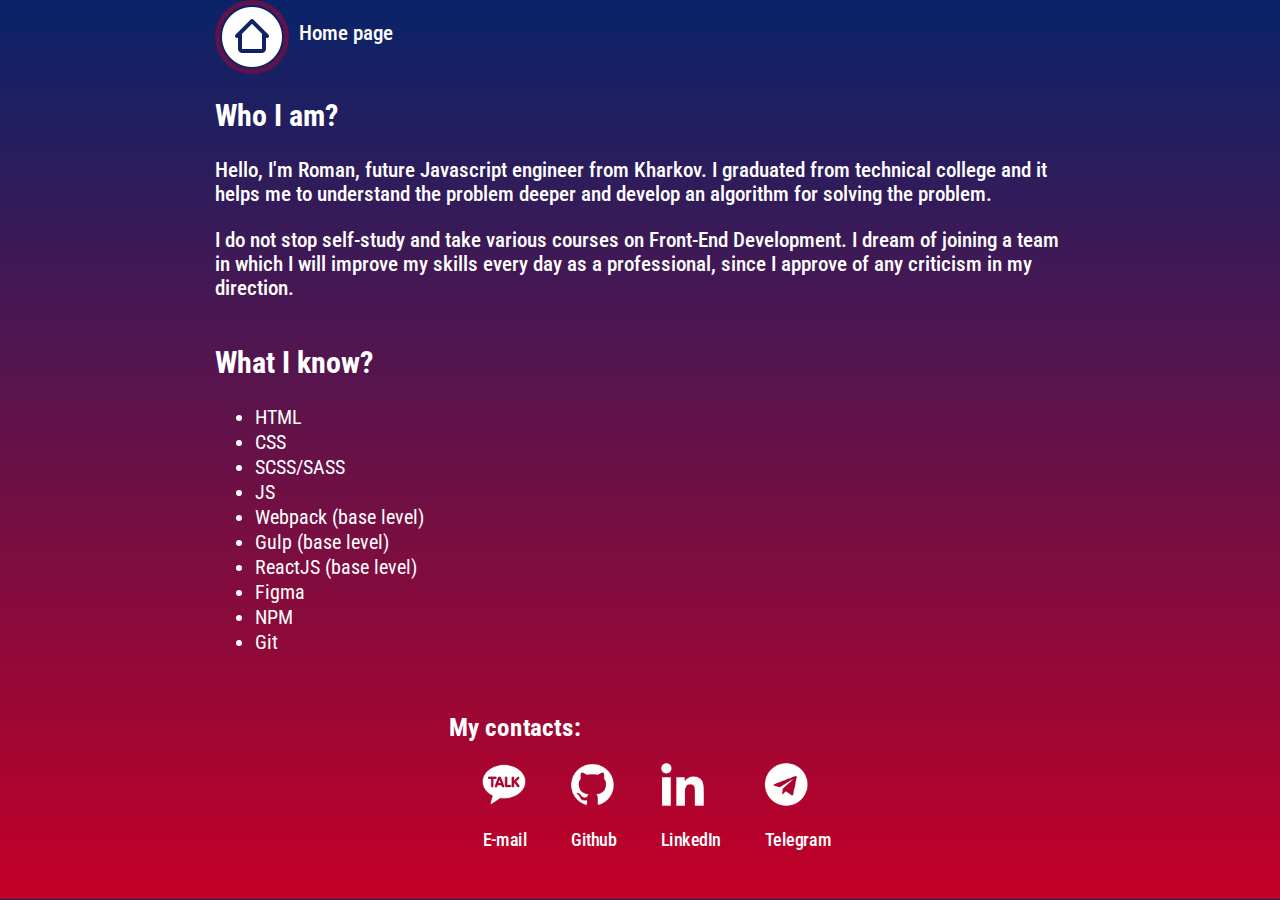
==== about.html @ 1971a9dc "Init commit" ====
<!DOCTYPE html>
<html lang="en">
	<head>
		<meta charset="UTF-8" />
		<meta http-equiv="X-UA-Compatible" content="IE=edge" />
		<meta name="viewport" content="width=device-width, initial-scale=1.0" />
		<title>Roman's Blog | About</title>
		<link rel="shortcut icon" href="img/addressbook.png" type="image/x-icon" />
		<link href="https://fonts.googleapis.com" />
		<link href="https://fonts.gstatic.com" crossorigin />
		<link
			href="https://fonts.googleapis.com/css2?family=Roboto+Condensed:wght@300;400;700&display=swap"
			rel="stylesheet"
		/>
		<link rel="stylesheet" href="css/media.css" />
		<link rel="stylesheet" href="css/normalize.css" />
		<link rel="stylesheet" href="css/style.css" />
	</head>
	<body>
		<div class="container">
			<div class="return__link">
				<a href="index.html">
					<img class="home" src="img/home.png" alt="Link for return" />
					<p>Home page</p>
				</a>
			</div>
			<section class="whoiam">
				<!--  &#129300 -->
				<h2>Who I am?</h2>
				<p>
					Hello, I'm Roman, future Javascript engineer from Kharkov. I graduated
					from technical college and it helps me to understand the problem
					deeper and develop an algorithm for solving the problem.
				</p>
				<p>
					I do not stop self-study and take various courses on Front-End
					Development. I dream of joining a team in which I will improve my
					skills every day as a professional, since I approve of any criticism
					in my direction.
				</p>
			</section>
			<section class="whatiknow">
				<!-- &#129325 -->
				<h2>What I know?</h2>
				<ul class="skills">
					<li>HTML</li>
					<li>CSS</li>
					<li>SCSS/SASS</li>
					<li>JS</li>
					<li>Webpack (base level)</li>
					<li>Gulp (base level)</li>
					<li>ReactJS (base level)</li>
					<li>Figma</li>
					<li>NPM</li>
					<li>Git</li>
				</ul>
			</section>
			<section class="contacts2">
				<div class="heading">
					<h2>My contacts:</h2>
				</div>
				<ul class="links">
					<li class="link">
						<a
							href="mailto:romantsdev@gmail.com"
							target="_blank"
							rel="noopener noreferrer"
						>
							<img class="link__img" src="img/email.png" alt="email" />
							<p>E-mail</p></a
						>
					</li>
					<li class="link">
						<a
							href="https://github.com/roman-tsekhmistro"
							target="_blank"
							rel="noopener noreferrer"
						>
							<img class="link__img" src="img/github.png" alt="github" />
							<p>Github</p></a
						>
					</li>
					<li class="link">
						<a
							href="https://www.linkedin.com/in/roman-tsekhmistro-02298920a/"
							target="_blank"
							rel="noopener noreferrer"
						>
							<img class="link__img" src="img/linkedin.png" alt="linkedIn" />
							<p>LinkedIn</p></a
						>
					</li>
					<li class="link">
						<a
							href="https://t.me/roman_tsekhmistro"
							target="_blank"
							rel="noopener noreferrer"
						>
							<img class="link__img" src="img/telegram.png" alt="telegram" />
							<p>Telegram</p></a
						>
					</li>
				</ul>
			</section>
		</div>
	</body>
</html>
---- css/media.css ----
@media (max-width: 780px) {}
---- css/style.css ----
:root {
	--text-color: #fff;
}

* {
	box-sizing: border-box;
	-webkit-box-sizing: border-box;
}

body {
	background-image: linear-gradient(0deg, rgba(194, 0, 39, 1) 0.8%, rgba(10, 35, 104, 1) 99.4%);
	font-family: 'Roboto Condensed',
		sans-serif;
	color: var(--text-color);
	font-size: 16px;
}

h1 {
	font-size: 36px;
	color: var(--text-color);
	font-weight: 700;
}

h2 {
	font-size: 30px;
}

p {
	font-size: 21px;
	font-weight: 500;
}

a {
	color: var(--text-color);
	text-decoration: none;
	font-size: 30px;
}

a:hover {
	text-decoration: underline;
}

.container {
	width: 850px;
	margin: 0 auto;
	display: flex;
	flex-direction: column;
	justify-content: center;
}


.profile {
	display: flex;
	justify-content: space-around;
	align-items: center;
	height: 350px;
}

.avatar__img {
	height: 250px;
	width: 250px;
	border-radius: 50%;
	border: 7px solid #5f134a;
}

.contacts {
	display: flex;
	flex-direction: column;
	justify-content: center;
	align-items: center;
}

.links {
	width: 450px;
	display: flex;
	justify-content: space-between;
	align-items: center;
	list-style: none;
}

.link__img {
	max-height: 50px;
	max-width: 50px;
}

.link .info__text {
	margin: 30px 0 0 75px;
}

.transition__link {
	color: rgb(255, 181, 181);
	font-weight: 600;
	transition: all .3s;
}

.transition__link:hover {
	color: #fff;
	text-decoration: underline;
}

.return__link a {
	display: flex;
	flex-direction: row;
}

.return__link a:hover .home {
	transform: scale(1.15);
}

.skills {
	font-size: 20px;
	line-height: 25px;
}

.home {
	border: 5px solid #5f134a;
	border-radius: 60%;
	margin-right: 10px;
	transition: all .3s;
}

.contacts2 {
	margin: 0 auto;
	transform: scale(0.85);
}
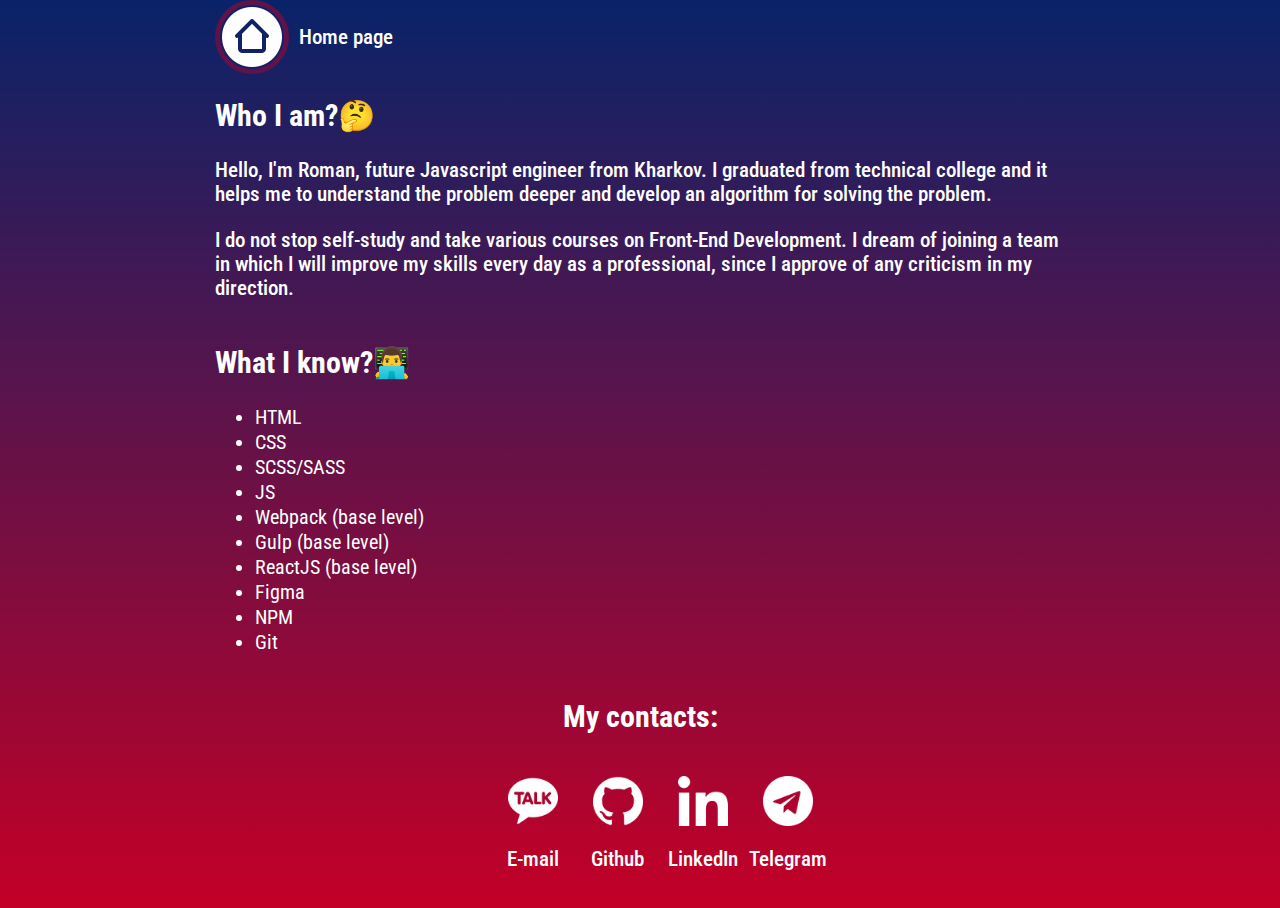
==== commit f4b414f4: "final form" ====
--- a/about.html
+++ b/about.html
@@ -25,8 +25,7 @@
 				</a>
 			</div>
 			<section class="whoiam">
-				<!--  &#129300 -->
-				<h2>Who I am?</h2>
+				<h2>Who I am?&#129300</h2>
 				<p>
 					Hello, I'm Roman, future Javascript engineer from Kharkov. I graduated
 					from technical college and it helps me to understand the problem
@@ -40,8 +39,7 @@
 				</p>
 			</section>
 			<section class="whatiknow">
-				<!-- &#129325 -->
-				<h2>What I know?</h2>
+				<h2>What I know?👨‍💻</h2>
 				<ul class="skills">
 					<li>HTML</li>
 					<li>CSS</li>
@@ -55,7 +53,7 @@
 					<li>Git</li>
 				</ul>
 			</section>
-			<section class="contacts2">
+			<section class="contacts">
 				<div class="heading">
 					<h2>My contacts:</h2>
 				</div>
--- a/css/media.css
+++ b/css/media.css
@@ -1 +1,59 @@
-@media (max-width: 780px) {}+@media (max-width: 780px) {
+	.container {
+		padding: 0 25px;
+	}
+}
+
+@media (max-width: 400px) {
+	.home {
+		height: 50px;
+	}
+
+	.heading h2 {
+		font-size: 24px;
+	}
+
+	.info__text h1 {
+		font-size: 28px;
+	}
+
+	.info__text p {
+		font-size: 18px;
+		line-height: 24px;
+	}
+
+	.container {
+		padding-top: 10px;
+	}
+
+	.profile {
+		display: flex;
+		flex-direction: column;
+	}
+
+	.links {
+		padding: 0;
+	}
+
+	.link a p {
+		margin-top: 5px;
+	}
+
+	.link__img {
+		height: 30px;
+	}
+
+	a p {
+		font-size: 15px;
+	}
+
+	.return__link a p {
+		font-size: 18px;
+		font-weight: 700;
+	}
+
+	.whoiam p {
+		font-size: 18px;
+		line-height: 24px;
+	}
+}--- a/css/style.css
+++ b/css/style.css
@@ -41,11 +41,13 @@
 }
 
 .container {
-	width: 850px;
+	max-width: 850px;
 	margin: 0 auto;
 	display: flex;
 	flex-direction: column;
 	justify-content: center;
+	min-height: 100vh;
+	max-height: max-content;
 }
 
 
@@ -53,7 +55,6 @@
 	display: flex;
 	justify-content: space-around;
 	align-items: center;
-	height: 350px;
 }
 
 .avatar__img {
@@ -71,11 +72,19 @@
 }
 
 .links {
-	width: 450px;
+	max-width: 450px;
 	display: flex;
 	justify-content: space-between;
 	align-items: center;
 	list-style: none;
+}
+
+.link a {
+	width: 85px;
+	display: flex;
+	flex-direction: column;
+	justify-content: space-between;
+	align-items: center;
 }
 
 .link__img {
@@ -101,6 +110,7 @@
 .return__link a {
 	display: flex;
 	flex-direction: row;
+	align-items: center;
 }
 
 .return__link a:hover .home {
@@ -119,7 +129,4 @@
 	transition: all .3s;
 }
 
-.contacts2 {
-	margin: 0 auto;
-	transform: scale(0.85);
-}+.contacts .links {}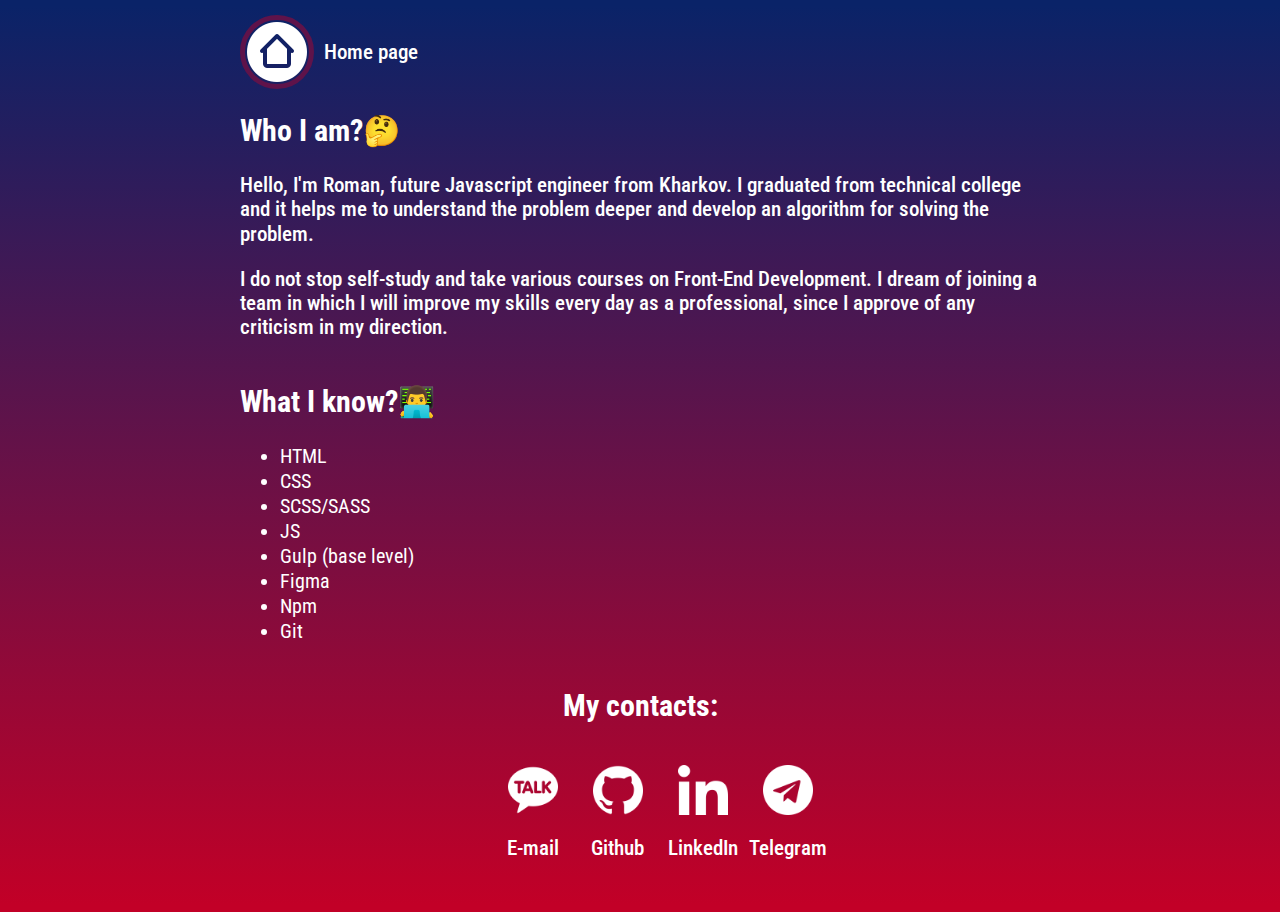
==== commit 6449137a: "edit markup" ====
--- a/about.html
+++ b/about.html
@@ -45,11 +45,9 @@
 					<li>CSS</li>
 					<li>SCSS/SASS</li>
 					<li>JS</li>
-					<li>Webpack (base level)</li>
 					<li>Gulp (base level)</li>
-					<li>ReactJS (base level)</li>
 					<li>Figma</li>
-					<li>NPM</li>
+					<li>Npm</li>
 					<li>Git</li>
 				</ul>
 			</section>
--- a/css/media.css
+++ b/css/media.css
@@ -1,10 +1,8 @@
-@media (max-width: 780px) {
-	.container {
-		padding: 0 25px;
-	}
+@media (max-width:850px) {
+	.container {}
 }
 
-@media (max-width: 400px) {
+@media (max-width:640px) {
 	.home {
 		height: 50px;
 	}
--- a/css/style.css
+++ b/css/style.css
@@ -48,6 +48,8 @@
 	justify-content: center;
 	min-height: 100vh;
 	max-height: max-content;
+	padding: 15px 25px;
+
 }
 
 
